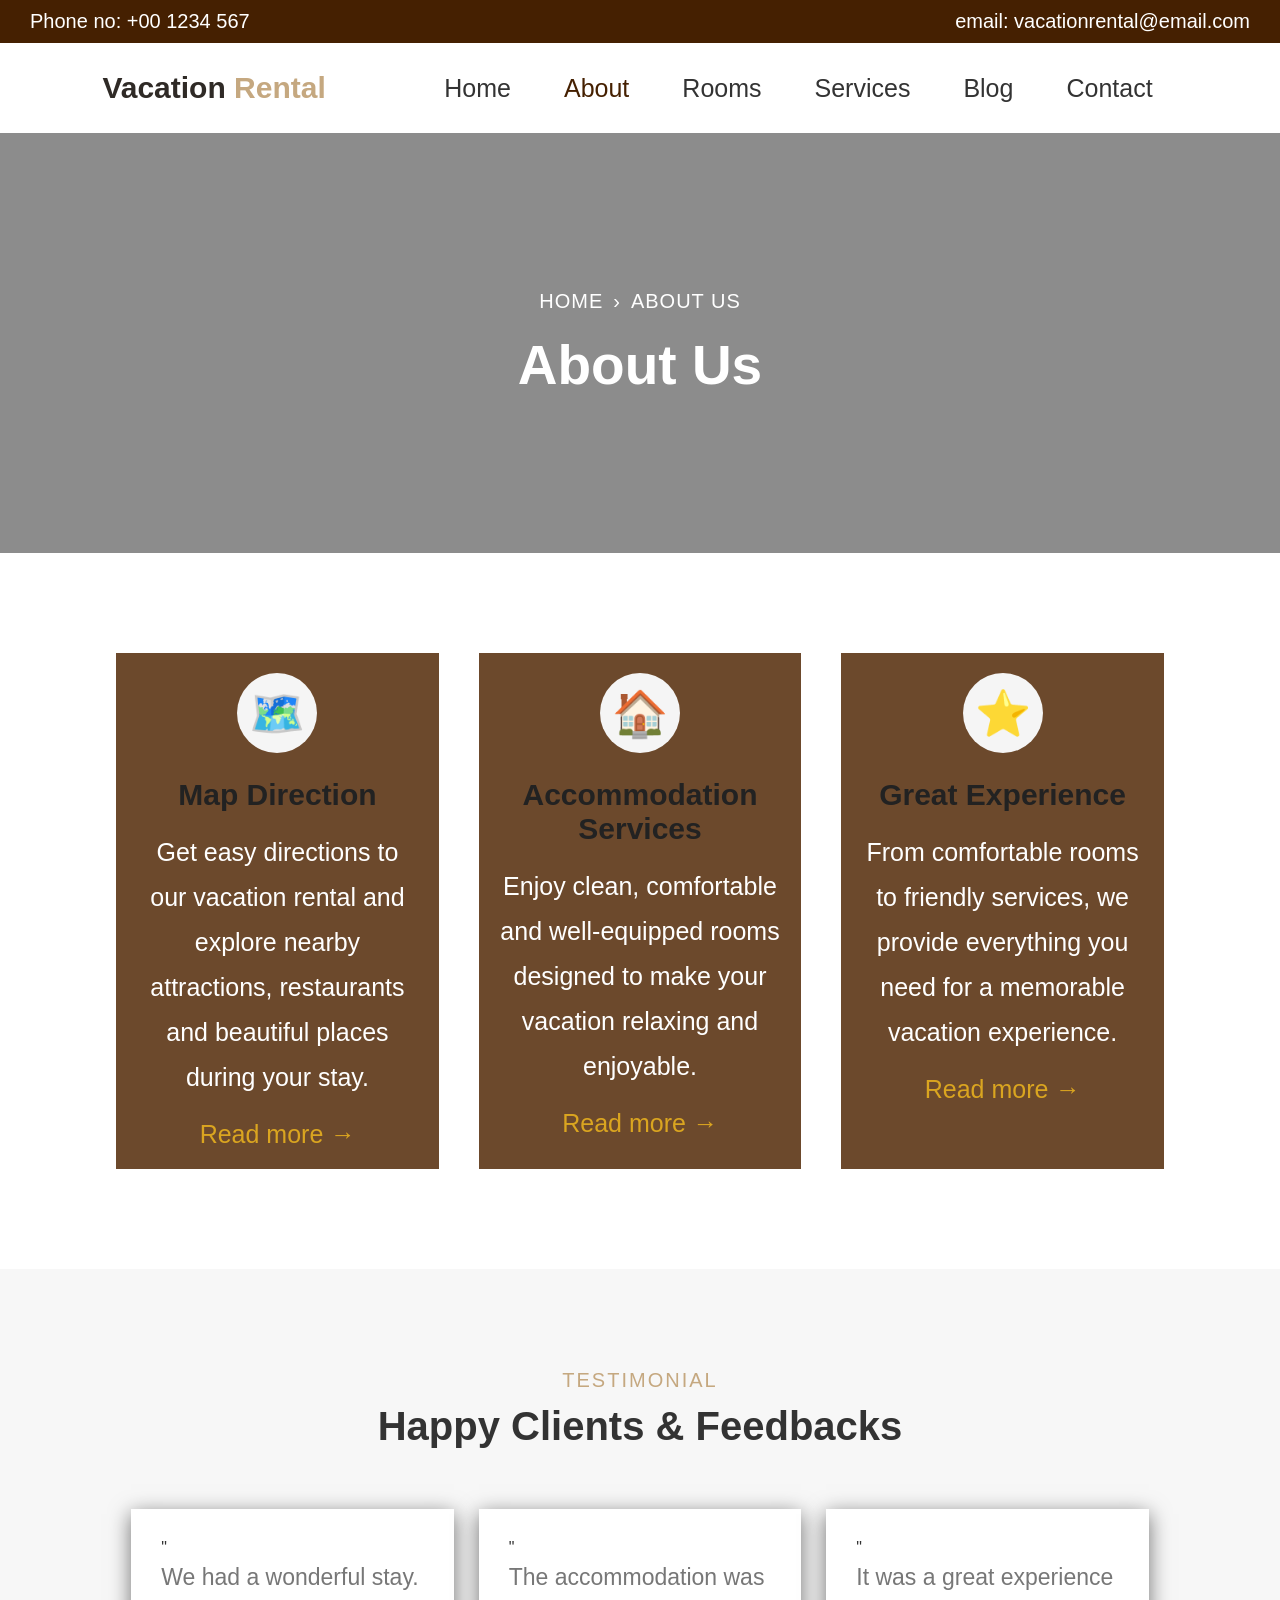
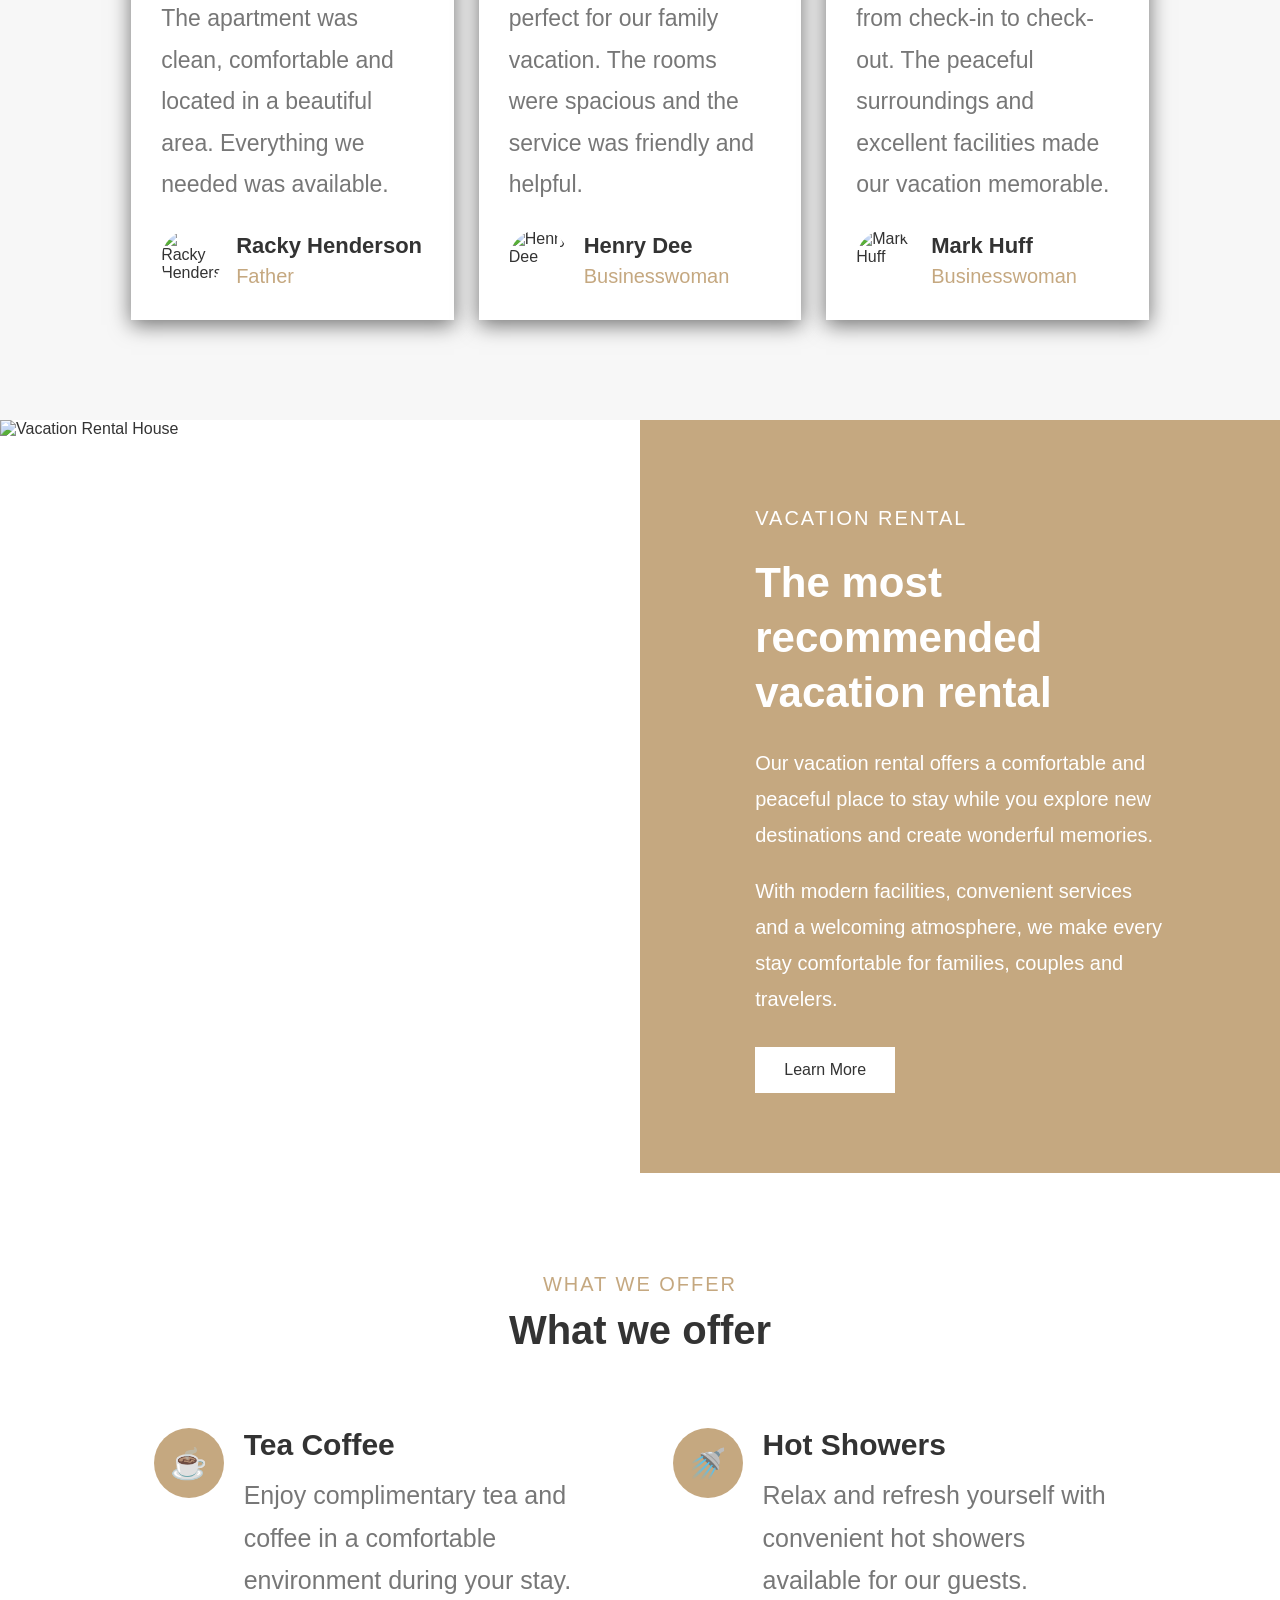
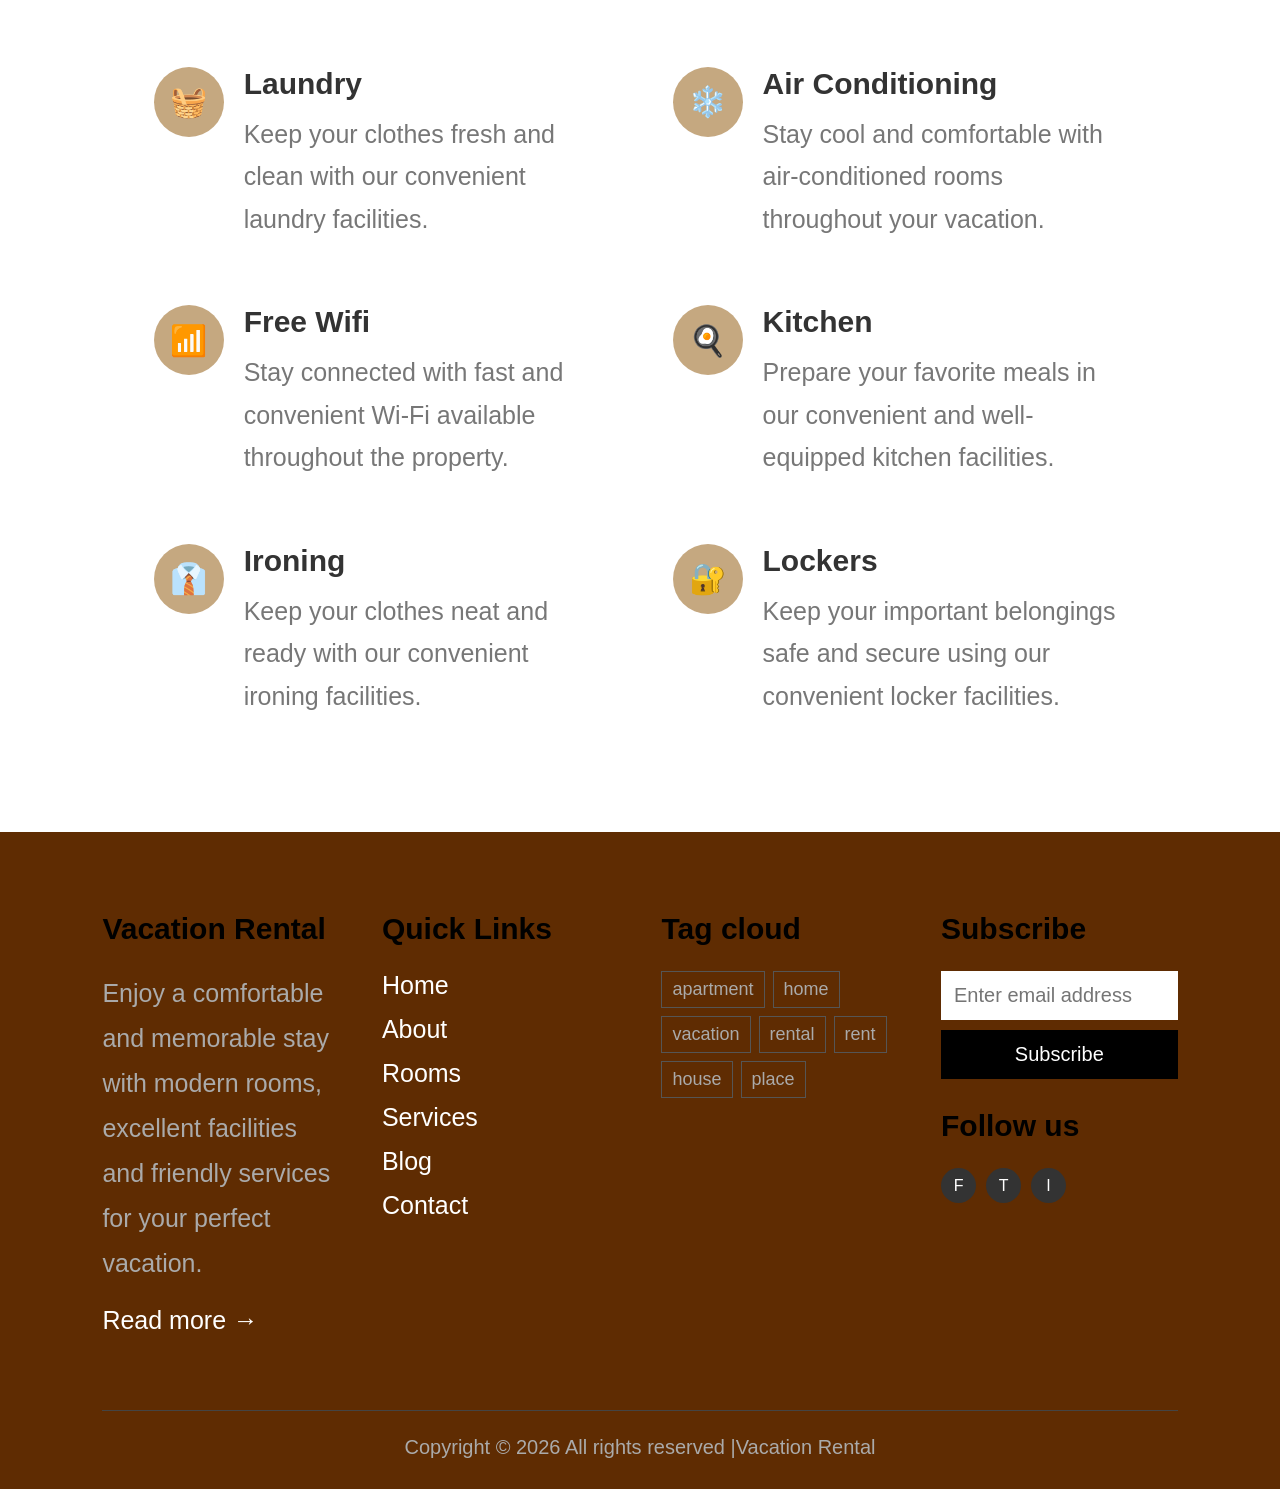
==== about.html @ 73f88fcf "Add files via upload Uploaded the Vacation Rental Project Files" ====
<!DOCTYPE html>
<html lang="en">
<head>
    <meta charset="UTF-8">
    <meta name="viewport" content="width=device-width, initial-scale=1.0">
    <title>About - Vacation Rental</title>
    <link rel="stylesheet" href="about.css">
</head>
<body>
    <header>
        <div class="top-bar">
            <div>Phone no: +00 1234 567 </div>
            <div>
                email: vacationrental@email.com
            </div>
        </div>
        <nav class="navbar">
            <a href="index.html" class="logo"> Vacation <span>Rental</span></a>
            <div class="nav-links">
                <a href="index.html">Home</a>
                <a href="about.html" class="active">   About </a>
                 <a href="rooms.html">Rooms </a>
                <a href="services.html">Services </a>
                <a href="blog.html">Blog</a>
                <a href="contact.html">Contact </a>
            </div>
        </nav>
    </header>
    <section class="about-hero">
        <div class="about-hero-content">
            <p> HOME<span>›</span>ABOUT US </p>
         <h1>     About Us </h1>
        </div>
    </section>

    <section class="services-section">
        <div class="services-container">
            <div class="service-card">
                <div class="service-icon">  🗺️ </div>
                <h3> Map Direction  </h3>
                <p>Get easy directions to our vacation rental and explore nearby attractions, restaurants and beautiful places during your stay.</p>
                <a href="#">Read more &rarr; </a>
            </div>
            <div class="service-card">
                <div class="service-icon">  🏠   </div>
                <h3>  Accommodation Services </h3>
                <p>Enjoy clean, comfortable and well-equipped rooms designed to make your vacation relaxing and enjoyable.</p>
                  <a href="#">Read more &rarr; </a>
            </div>
            <div class="service-card">
                <div class="service-icon"> ⭐ </div>
                <h3>  Great Experience</h3>
               <p>From comfortable rooms to friendly services, we provide everything you need for a memorable vacation experience.</p>
                <a href="about.html">Read more &rarr; </a>
            </div>
        </div>
    </section>

    <section class="testimonial-section">
        <div class="section-heading">
            <p>    TESTIMONIAL
            </p>
            <h2>   Happy Clients & Feedbacks </h2>
        </div>
        <div class="testimonial-container">
            <div class="testimonial-card1">
                <div class="quote">"  </div>
                <p>We had a wonderful stay. The apartment was clean, comfortable and located in a beautiful area. Everything we needed was available.</p>
                <div class="client">
                    <img src="images/client1.jpg"     alt="Racky Henderson">
                    <div>
                        <h4>    Racky Henderson</h4>
                        <span> Father</span>
                    </div>
                </div>
            </div>
            <div class="testimonial-card2">
                <div class="quote"> " </div>
               <p>The accommodation was perfect for our family vacation. The rooms were spacious and the service was friendly and helpful.</p>
                </p>
                <div class="client">
                    <img src="images/client2.jpg"  alt="Henry Dee">
                    <div>
                        <h4>  Henry Dee </h4>
                        <span>   Businesswoman </span> </div>
                </div>
            </div>
            <div class="testimonial-card3">
                <div class="quote"> " </div>
               <p>It was a great experience from check-in to check-out. The peaceful surroundings and excellent facilities made our vacation memorable.</p>
                <div class="client">
                    <img src="images/client3.jpg"  alt="Mark Huff">
                    <div>
                        <h4>Mark Huff </h4>
                        <span>Businesswoman </span>
                    </div>
                </div>
            </div>
        </div>
    </section>

    <section class="recommended-section">
        <div class="recommended-image">
            <img src="images/recc.avif"alt="Vacation Rental House">
        </div>
        <div class="recommended-content">
            <p class="small-heading">VACATION RENTAL </p>
            <h2>   The most recommended vacation rental </h2>
            <p>Our vacation rental offers a comfortable and peaceful place to stay while you explore new destinations and create wonderful memories.</p>
            <p>With modern facilities, convenient services and a welcoming atmosphere, we make every stay comfortable for families, couples and travelers.</p>
            <a href="rooms.html" class="learn-btn">Learn More </a>
        </div>
    </section>
    <section class="offer-section">
        <div class="section-heading">
            <p> WHAT WE OFFER</p>
            <h2>  What we offer</h2>
        </div>
        <div class="offer-container">
            <div class="offer-card">
                <div class="offer-icon">☕</div>
                <div>
                    <h3> Tea Coffee</h3>
                    <p>Enjoy complimentary tea and coffee in a comfortable environment during your stay.</p>
                </div>
            </div>
            <div class="offer-card">
                <div class="offer-icon">  🚿 </div>
                <div>
                    <h3>  Hot Showers </h3>
                    <p>Relax and refresh yourself with convenient hot showers available for our guests.</p>
                    </p>
                </div>
            </div>
            <div class="offer-card">
                <div class="offer-icon">  🧺</div>
                <div>
                    <h3> Laundry</h3>
                   <p>Keep your clothes fresh and clean with our convenient laundry facilities.</p>
                </div>
            </div>
            <div class="offer-card">
                <div class="offer-icon">  ❄️</div>
                <div>
                    <h3> Air Conditioning</h3>
                    <p>Stay cool and comfortable with air-conditioned rooms throughout your vacation.</p>
                </div>
            </div>
         <div class="offer-card">
                <div class="offer-icon">  📶    </div>
                <div>
                    <h3> Free Wifi</h3>
                    <p>Stay connected with fast and convenient Wi-Fi available throughout the property.</p>
                </div>
            </div>
            <div class="offer-card">
                <div class="offer-icon">  🍳</div>
                <div>
                    <h3> Kitchen </h3>
                    <p>Prepare your favorite meals in our convenient and well-equipped kitchen facilities.</p>
                </div>
            </div>
  <div class="offer-card">
                <div class="offer-icon"> 👔 </div>
                <div>
                    <h3>  Ironing </h3>
                    <p>Keep your clothes neat and ready with our convenient ironing facilities.</p>
                </div>
            </div>
            <div class="offer-card">
                <div class="offer-icon"> 🔐
                </div>
                <div>
                    <h3>Lockers</h3>
                    <p>Keep your important belongings safe and secure using our convenient locker facilities.</p>
                </div>
            </div>
        </div>
    </section>
    <footer>
        <div class="footer-container">
            <div class="footer-box">
                <h2> Vacation Rental </h2>
                <p>
                    Enjoy a comfortable and memorable stay with modern rooms,
                    excellent facilities and friendly services for your perfect vacation.
                </p>
                <a href="about.html">  Read more &rarr;
                </a>
            </div>
            <div class="footer-box">
                <h3> Quick Links </h3>
                <a href="index.html">Home</a>
                <a href="about.html" class="active"> About </a>
                 <a href="rooms.html">Rooms </a>
                <a href="services.html">Services </a>
                <a href="blog.html">Blog</a>
                <a href="contact.html"> Contact </a>
            </div>
            <div class="footer-box">
                <h3>Tag cloud </h3>
                <div class="tags">
                    <span>apartment</span>
                    <span>home</span>
                    <span>vacation</span>
                    <span>rental</span>
                    <span>rent</span>
                    <span>house</span>
                    <span>place</span>
                </div>
            </div>
            <div class="footer-box">
                <h3> Subscribe </h3>
                <input type="email" placeholder="Enter email address">
                <button>  Subscribe </button>
                <h3 class="follow-title">  Follow us </h3>
                <div class="social-links">
                    <a href="#">F</a>
                    <a href="#">T</a>
                    <a href="#">I</a>
                </div>
            </div>
        </div>
        <div class="footer-bottom">
            <p> Copyright © 2026 All rights reserved |Vacation Rental</p>
        </div>
    </footer>
</body>
</html>
---- about.css ----
* {
    margin: 0;
    padding: 0;
    box-sizing: border-box;
}
body {
    font-family: Arial, sans-serif;
    color: #333;
}

a {
    text-decoration: none;
}

header {
    width: 100%;
}

.top-bar {
    background-color: #452001;
    color: white;
    padding: 10px 30px;
    display: flex;
    justify-content: space-between;
    font-size: 20px;
}

.navbar {
    height: 90px;
    padding: 0 8%;
    display: flex;
    align-items: center;
    justify-content: space-between;
    background-color: white;
}

.logo {
   color: #2F2A26;
    font-size: 30px;
    font-weight: bold;
}
.logo span {
    color: #c5a880;
}
.nav-links {
    display: flex;
    gap: 28px;
}

.nav-links a {
    color: #333;
    font-size: 25px;
 margin-right: 25px;
    transition: 0.3s;
}

.nav-links a:hover,
.nav-links .active {
 color: #452001;
}

.about-hero {
    height: 420px;
    display: flex;
    justify-content: center;
    align-items: center;
    text-align: center;
    background-image:
        linear-gradient( rgba(0, 0, 0, 0.45),
            rgba(0, 0, 0, 0.45)),
        url("images/about-bg.avif");
    background-size: cover;
    background-position: center;
}

.about-hero-content {
    color: white;
}

.about-hero-content p {
    font-size: 20px;
    margin-bottom: 20px;
    letter-spacing: 1px;
}

.about-hero-content p span {
    font-size: 20px;
    margin: 0 10px;
}

.about-hero-content h1 {
    font-size: 55px;
}
.services-section {
    padding: 100px 8%;
}

.services-container {
    display: flex;
    justify-content: center;
    gap: 40px;
    flex-wrap: wrap;
}
.service-card {
    width: 30%;
    min-width: 250px;
    text-align: center;
    padding: 20px;
    background: #5d3717e7;

}
.service-icon {
    width: 80px;
    height: 80px;
    margin: 0 auto 25px;
    background-color: whitesmoke;
    border-radius: 50%;
    display: flex;
    justify-content: center;
    align-items: center;
    font-size: 45px;
}

.service-card h3 {
    font-size: 30px;
    color: #222;
    margin-bottom: 18px;
}

.service-card p {
    color: white;
    font-size: 25px;
    line-height: 1.8;
    margin-bottom: 20px;
}

.service-card a {
    font-size: 25px;
    color: goldenrod;
}
.section-heading {
    text-align: center;
    margin-bottom: 60px;
}

.section-heading p {
    color: #c5a880;
    font-size: 20px;
    letter-spacing: 2px;
    margin-bottom: 12px;
}

.section-heading h2 {
    font-size: 40px;
}
.testimonial-section {
    background-color: #f7f7f7;
    padding: 100px 8%;
}

.testimonial-container {
    display: flex;
    justify-content: center;
    gap: 25px;
    flex-wrap: wrap;
}

.testimonial-card1,
.testimonial-card2,
.testimonial-card3 {
    width: 30%;
    min-width: 260px;
    background-color: white;
    padding: 30px;
    position: relative;
    box-shadow: 0 5px 20px rgba(0, 0, 0, 0.55);
}  

.testimonial-card1 {
    animation: card1move 7s ease infinite;
}

@keyframes card1move {

    0% {
        transform: translate(0, 0);
    }

    25% {
        transform: translate(0, -230px);
    }

    50% {
        transform: translate(-250px, -120px);
    }

    75% {
        transform: translate(-110px, 100px);
    }

    100% {
        transform: translate(0, 0);
    }
}
.testimonial-card2 {
    animation: card2move 7s ease infinite;
}

@keyframes card2move {

    0% {
        transform: translate(0, 0);
    }

    50% {
        transform: translateY(100px);
    }

    100% {
        transform: translate(0, 0);
    }
}

.testimonial-card3 {
    animation: card3 7s ease infinite;
}
@keyframes card3 {

    0% {
        transform: translate(0, 0);
    }

    25% {
        transform: translate(0, -230px);
    }

    50% {
        transform: translate(250px, -120px);
    }

    75% {
        transform: translate(110px, 100px);
    }

    100% {
        transform: translate(0, 0);
    }
}
.testimonial-card1 p,
.testimonial-card2 p,
.testimonial-card3 p {
    color: #777;
    font-size: 23px;

    line-height: 1.8;
    margin-bottom: 25px;
}

.client {
    display: flex;
    align-items: center;
    gap: 15px;
}

.client img {
    width: 60px;
    height: 60px;
    border-radius: 50%;
    object-fit: cover;
}

.client h4 {
    font-size: 22px;
    margin-bottom: 6px;
}

.client span {
    color: #c5a880;
    font-size: 20px;
}
.recommended-section {
    display: flex;
    min-height: 600px;
}

.recommended-image {
    width: 50%;
}

.recommended-image img {
    width: 100%;
    height: 100%;
    object-fit: cover;
}

.recommended-content {
    width: 50%;
    background-color: #c5a880;
    color: white;
    padding: 80px 9%;
    display: flex;
    flex-direction: column;
    justify-content: center;
}

.small-heading {
    font-size: 14px;
    letter-spacing: 2px;
    margin-bottom: 15px;
}

.recommended-content h2 {
    font-size: 42px;
    line-height: 1.3;
    margin-bottom: 25px;
}

.recommended-content p {
    font-size: 20px;
    line-height: 1.8;
    margin-bottom: 20px;
}

.learn-btn {
    width: 140px;
    text-align: center;
    padding: 14px 20px;
    background-color: white;
    color: #333;
    margin-top: 10px;
    transition: 0.3s;
}

.learn-btn:hover {
    background-color: #222;
    color: white;
}
.offer-section {
    padding: 100px 8%;
}

.offer-container {
    display: flex;
    flex-wrap: wrap;
    justify-content: center;
    gap: 35px;
}

.offer-card {
    width: 45%;
    min-width: 300px;
    display: flex;
    gap: 20px;
    padding: 15px;
}

.offer-icon {
    min-width: 70px;
    height: 70px;
    background-color: #c5a880;
    border-radius: 50%;
    display: flex;
    justify-content: center;
    align-items: center;
    font-size: 30px;
}

.offer-card h3 {
    margin-bottom: 12px;
    font-size: 30px;
}

.offer-card p {
    font-size: 25px;
    color: #777;
    line-height: 1.7;
}
footer {
    background-color: #5f2c02;
    color: #aaa;
    padding: 80px 8% 30px;
}

.footer-container {
    display: flex;
    justify-content: space-between;
    gap: 40px;
    flex-wrap: wrap;
}

.footer-box {
    width: 22%;
    min-width: 200px;
}

.footer-box h2,
.footer-box h3 {
    color: black;
    font-size: 30px;
    margin-bottom: 25px;
}

.footer-box p {
    font-size: 25px;
    line-height: 1.8;
    margin-bottom: 20px;
}

.footer-box > a {
    display: block;
    color: white;
    font-size: 25px;
    margin-bottom: 15px;
    transition: 0.3s;
}

.footer-box > a:hover {
    color: goldenrod;
}

.footer-box input {
    width: 100%;
    padding: 13px;
    font-size: 20px;
    border: none;
    outline: none;
    margin-bottom: 10px;
}
.footer-box button {
    width: 100%;
    padding: 13px;
    border: none;
    font-size: 20px;
    background-color: black;
    color: white;
    cursor: pointer;
    transition: 0.3s;
}

.footer-box button:hover {
    background-color: white;
    color: #333;
}
.tags {
    display: flex;
    flex-wrap: wrap;
    gap: 8px;
}

.tags span {
    border: 1px solid #555;
    padding: 7px 10px;
    font-size: 18px;
    transition: 0.3s;
}

.tags span:hover {
    background-color: #c5a880;
    color: white;
    border-color: #c5a880;
}
.follow-title {
    margin-top: 30px;
}

.social-links {
    display: flex;
    gap: 10px;
}

.social-links a {
    width: 35px;
    height: 35px;
    border-radius: 50%;
    background-color: #333;
    color: white;
    display: flex;
    justify-content: center;
    align-items: center;
    transition: 0.3s;
}

.social-links a:hover {
    background-color: #c5a880;
}
.footer-bottom {
    border-top: 1px solid #444;
    margin-top: 60px;
    padding-top: 25px;
    text-align: center;
}

.footer-bottom p {
    font-size: 20px;
}

@media (max-width: 767px) {

    .top-bar {
        flex-direction: column;
        text-align: center;
        gap: 8px;
    }

    .navbar {
        height: auto;
        padding: 20px;
        flex-direction: column;
        gap: 20px;
    }

    .nav-links {
        flex-wrap: wrap;
        justify-content: center;
    }

    .nav-links a {
        margin-right: 0;
    }

    .about-hero {
        height: 350px;
    }

    .about-hero-content h1 {
        font-size: 42px;
    }

    .services-section {
        padding: 70px 7%;
    }

    .section-heading {
        margin-bottom: 40px;
    }

    .section-heading h2 {
        font-size: 32px;
    }

    .service-card {
        width: 100%;
        min-width: 0;
        margin: 15px 0;
    }



    .testimonial-section {
        padding: 70px 7%;
    }

    .testimonial-container {
        flex-direction: column;
        align-items: center;
    }

    .testimonial-card1,
    .testimonial-card2,
    .testimonial-card3 {
        width: 100%;
        min-width: 0;
        margin: 15px 0;
    }

    /* Stop animation on mobile */
    .testimonial-card1,
    .testimonial-card2,
    .testimonial-card3 {
        animation: none;
    }

    .recommended-section {
        flex-direction: column;
    }

    .recommended-image,
    .recommended-content {
        width: 100%;
    }

    .recommended-image {
        height: 350px;
    }

    .recommended-content {
        padding: 70px 8%;
    }

    .recommended-content h2 {
        font-size: 32px;
    }

    .offer-section {
        padding: 70px 7%;
    }

    .offer-card {
        width: 100%;
        min-width: 0;
        margin: 15px 0;
    }

    .footer-box {
        width: 100%;
    }

}


@media (min-width: 768px) and (max-width: 1023px) {

    .navbar {
        height: auto;
        padding: 20px;
        flex-direction: column;
        gap: 20px;
    }

    .nav-links {
        flex-wrap: wrap;
        justify-content: center;
    }

    .nav-links a {
        margin-right: 0;
    }



    .services-section {
        padding: 70px 5%;
    }

    .service-card {
        width: 45%;
        min-width: 0;
        margin: 15px;
    }

    .testimonial-section {
        padding: 70px 5%;
    }

    .testimonial-card1,
    .testimonial-card2,
    .testimonial-card3 {
        width: 45%;
        min-width: 0;
        margin: 15px;
    }

    /* Stop animation on tablet */
    .testimonial-card1,
    .testimonial-card2,
    .testimonial-card3 {
        animation: none;
    }

    .recommended-section {
        flex-direction: column;
    }

    .recommended-image,
    .recommended-content {
        width: 100%;
    }

    .recommended-image {
        height: 450px;
    }

    .offer-card {
        width: 45%;
        min-width: 0;
        margin: 15px;
    }
    .footer-box {
        width: 45%;
    }

}
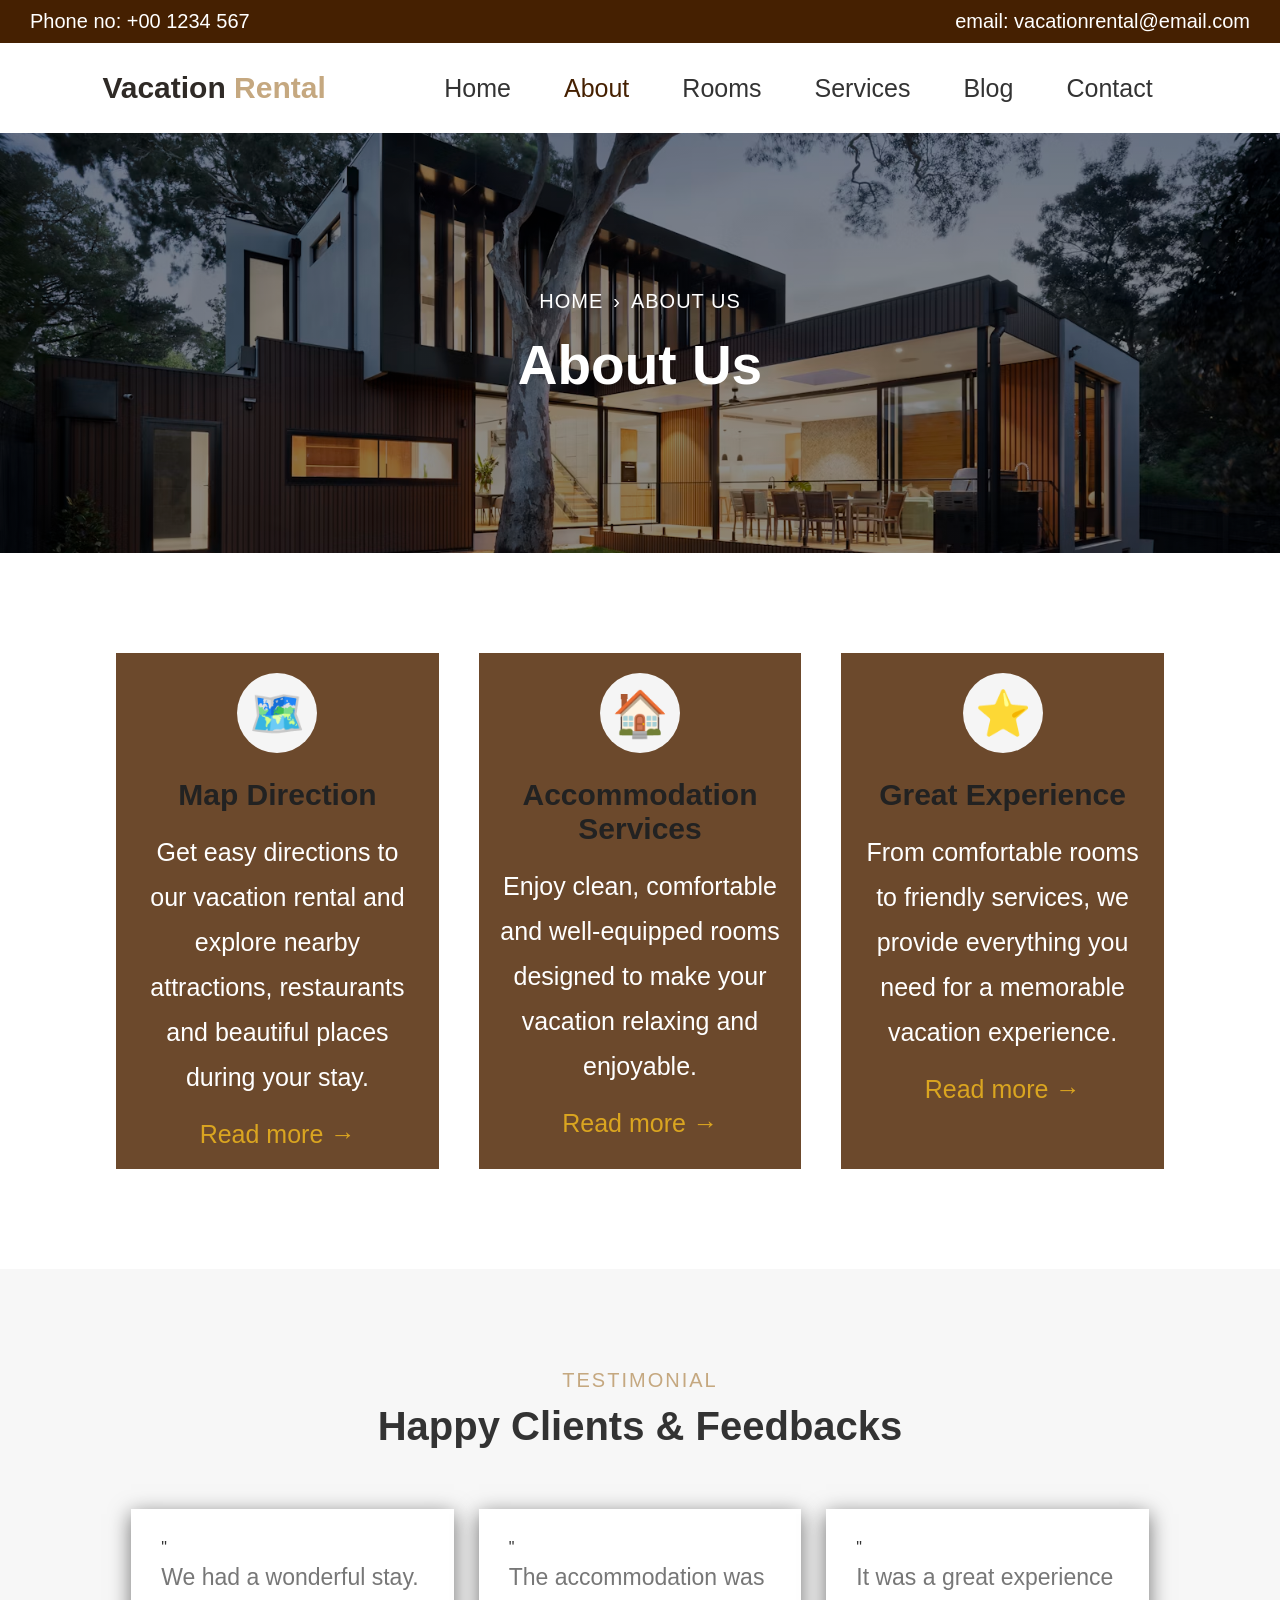
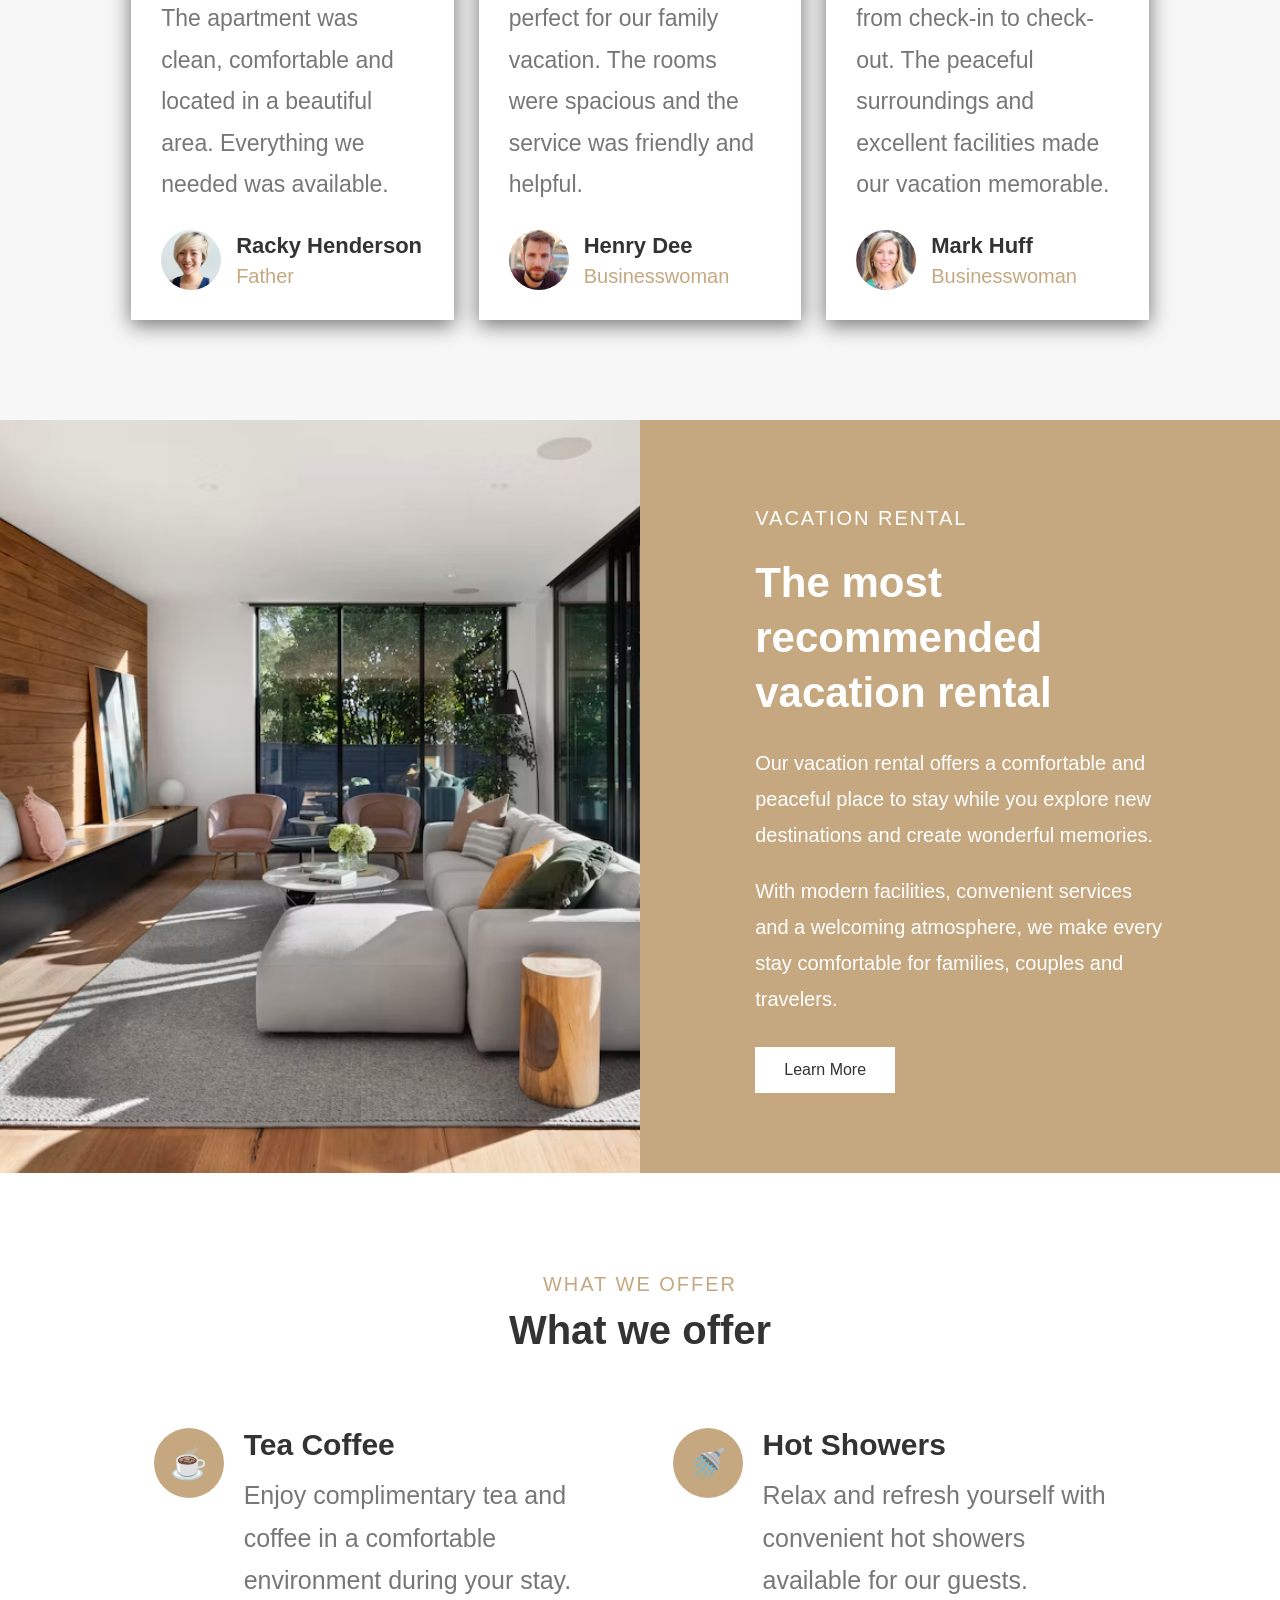
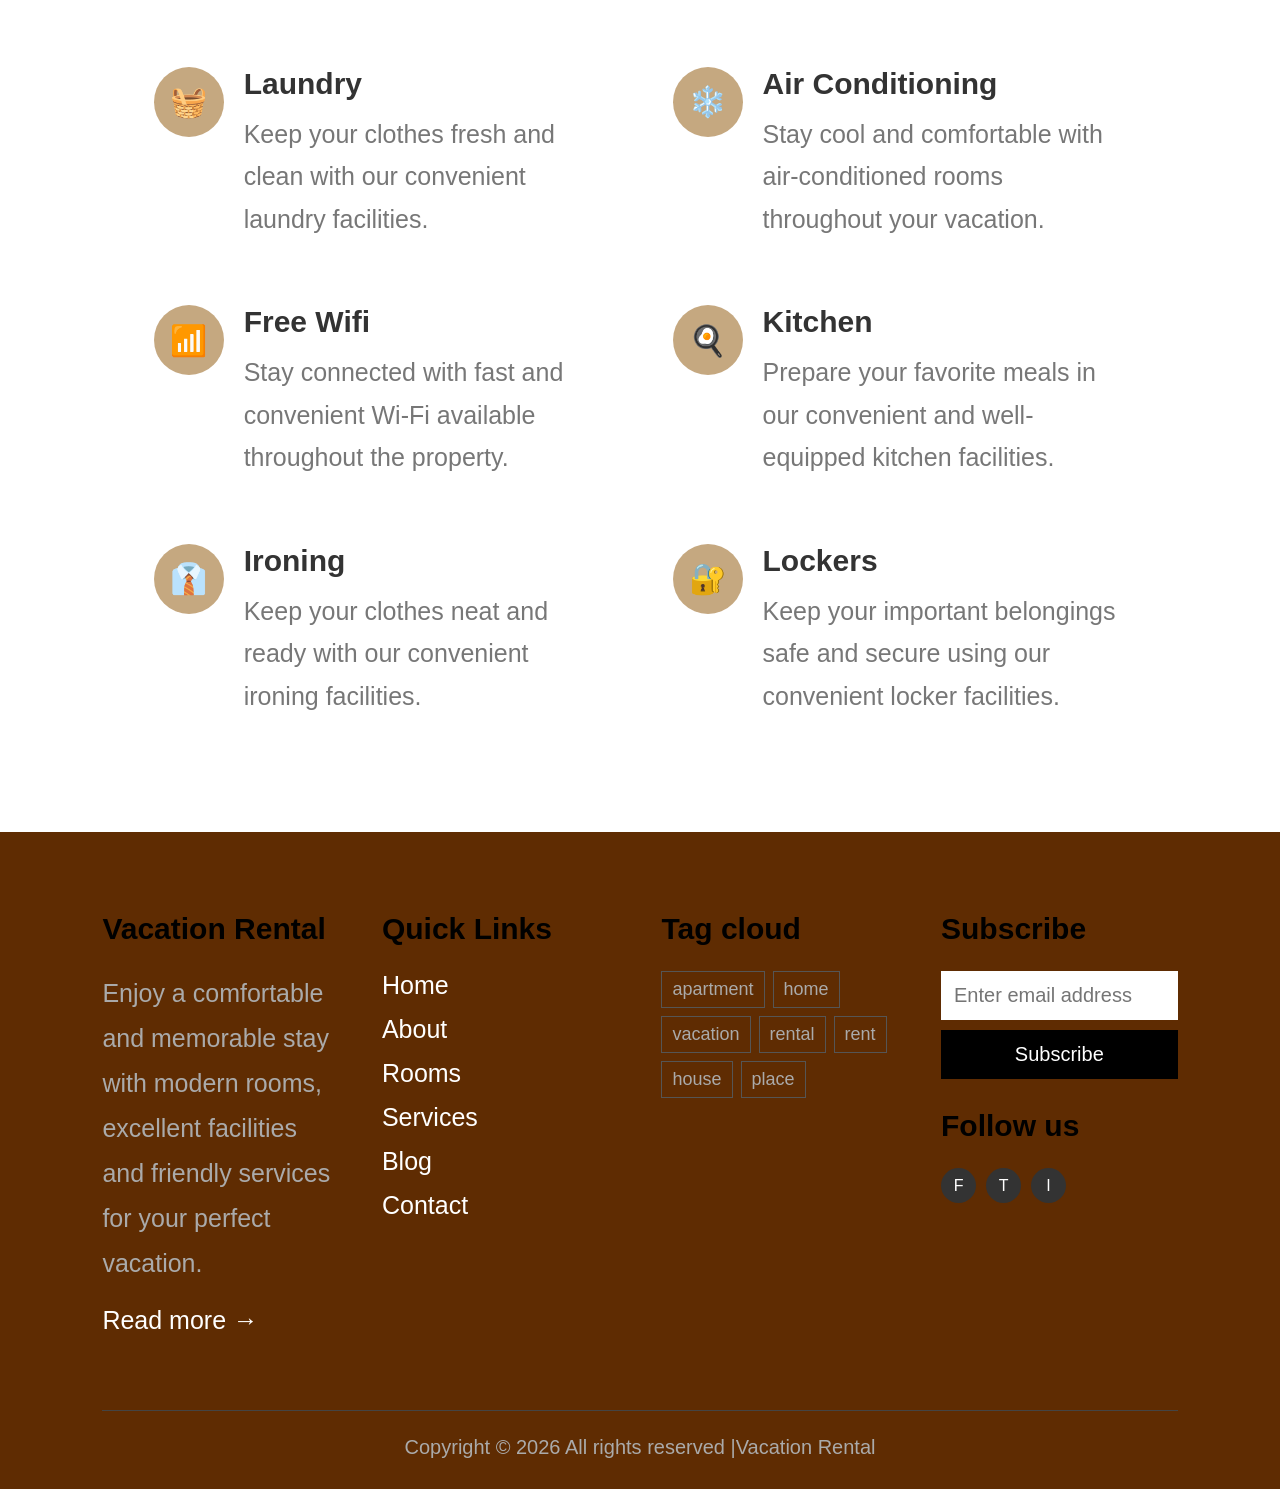
==== commit c6f3eea8: "Add files via upload" ====
--- a/about.html
+++ b/about.html
@@ -67,7 +67,7 @@
                 <div class="quote">"  </div>
                 <p>We had a wonderful stay. The apartment was clean, comfortable and located in a beautiful area. Everything we needed was available.</p>
                 <div class="client">
-                    <img src="images/client1.jpg"     alt="Racky Henderson">
+                    <img src="./images/client1.jpg"     alt="Racky Henderson">
                     <div>
                         <h4>    Racky Henderson</h4>
                         <span> Father</span>
@@ -79,7 +79,7 @@
                <p>The accommodation was perfect for our family vacation. The rooms were spacious and the service was friendly and helpful.</p>
                 </p>
                 <div class="client">
-                    <img src="images/client2.jpg"  alt="Henry Dee">
+                    <img src="./images/client2.jpg"  alt="Henry Dee">
                     <div>
                         <h4>  Henry Dee </h4>
                         <span>   Businesswoman </span> </div>
@@ -89,7 +89,7 @@
                 <div class="quote"> " </div>
                <p>It was a great experience from check-in to check-out. The peaceful surroundings and excellent facilities made our vacation memorable.</p>
                 <div class="client">
-                    <img src="images/client3.jpg"  alt="Mark Huff">
+                    <img src="./images/client3.jpg"  alt="Mark Huff">
                     <div>
                         <h4>Mark Huff </h4>
                         <span>Businesswoman </span>
@@ -101,7 +101,7 @@
 
     <section class="recommended-section">
         <div class="recommended-image">
-            <img src="images/recc.avif"alt="Vacation Rental House">
+            <img src="./images/recc.avif"alt="Vacation Rental House">
         </div>
         <div class="recommended-content">
             <p class="small-heading">VACATION RENTAL </p>
--- a/about.css
+++ b/about.css
@@ -68,7 +68,7 @@
     background-image:
         linear-gradient( rgba(0, 0, 0, 0.45),
             rgba(0, 0, 0, 0.45)),
-        url("images/about-bg.avif");
+        url("./images/about-bg.avif");
     background-size: cover;
     background-position: center;
 }
